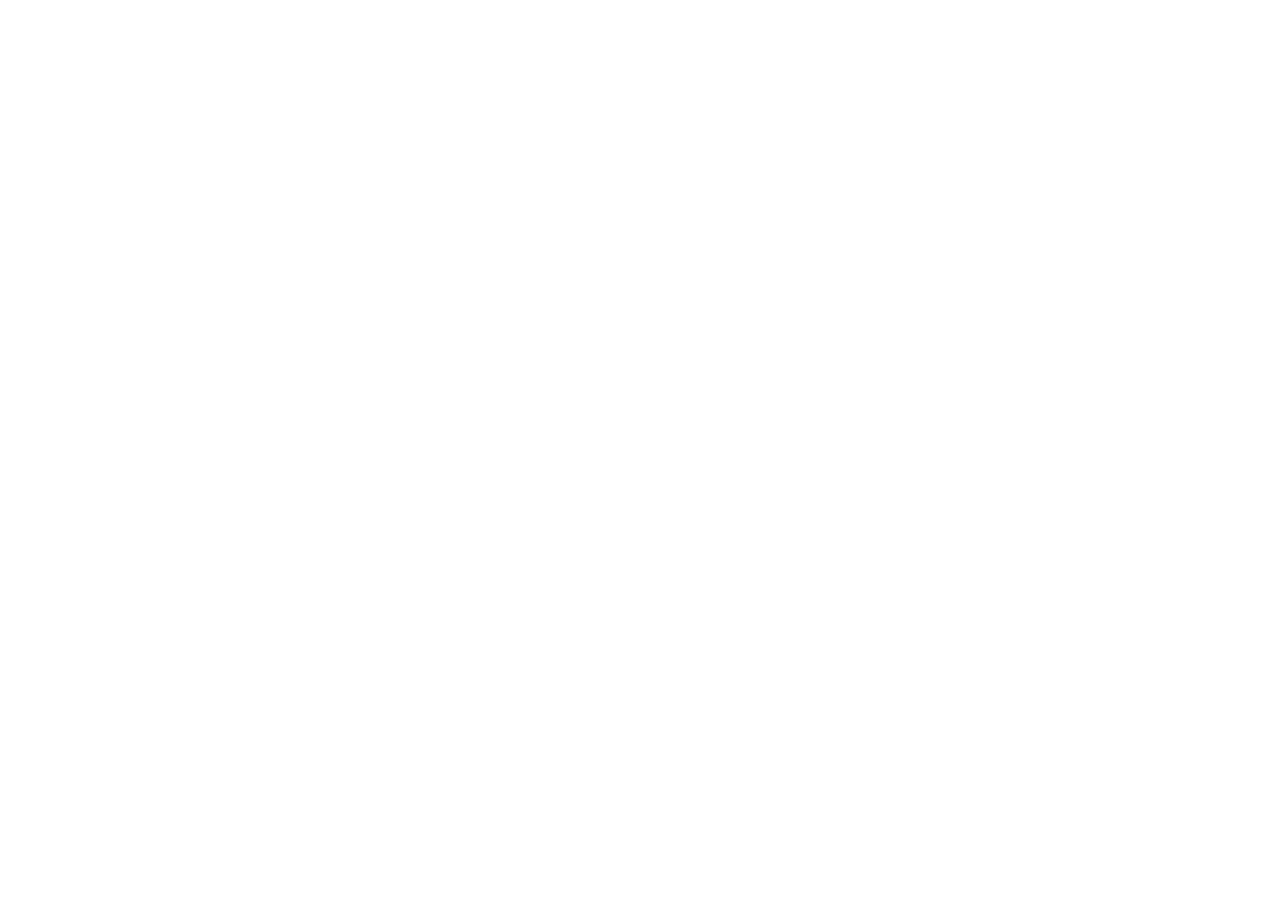
==== 11 Promotion Architecture Company Website/index.html @ 6f56e4ce "Create index.html" ====
<!DOCTYPE html>
<html lang="en">
<head>
    <meta charset="UTF-8">
    <meta name="viewport" content="width=device-width, initial-scale=1.0">
    <title>Alexander Poh Architect</title>
</head>
<body>
    
</body>
</html>
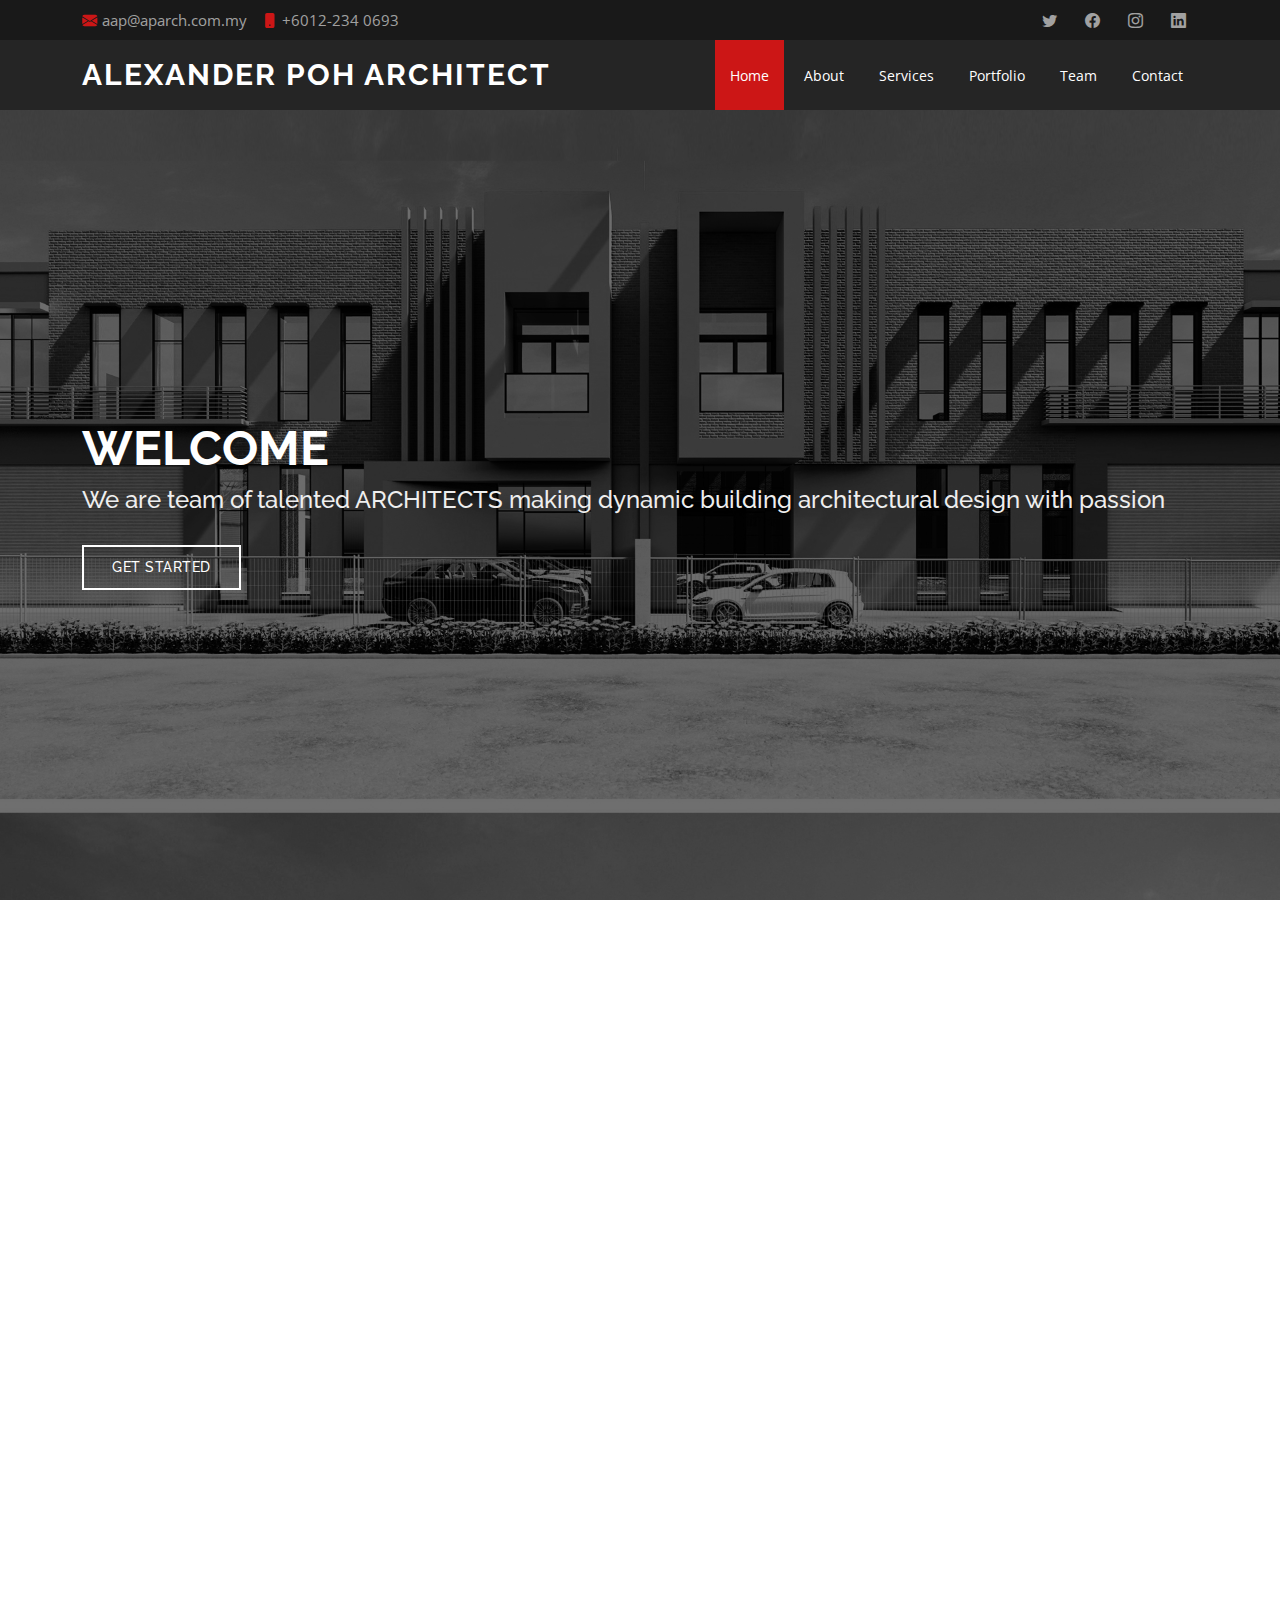
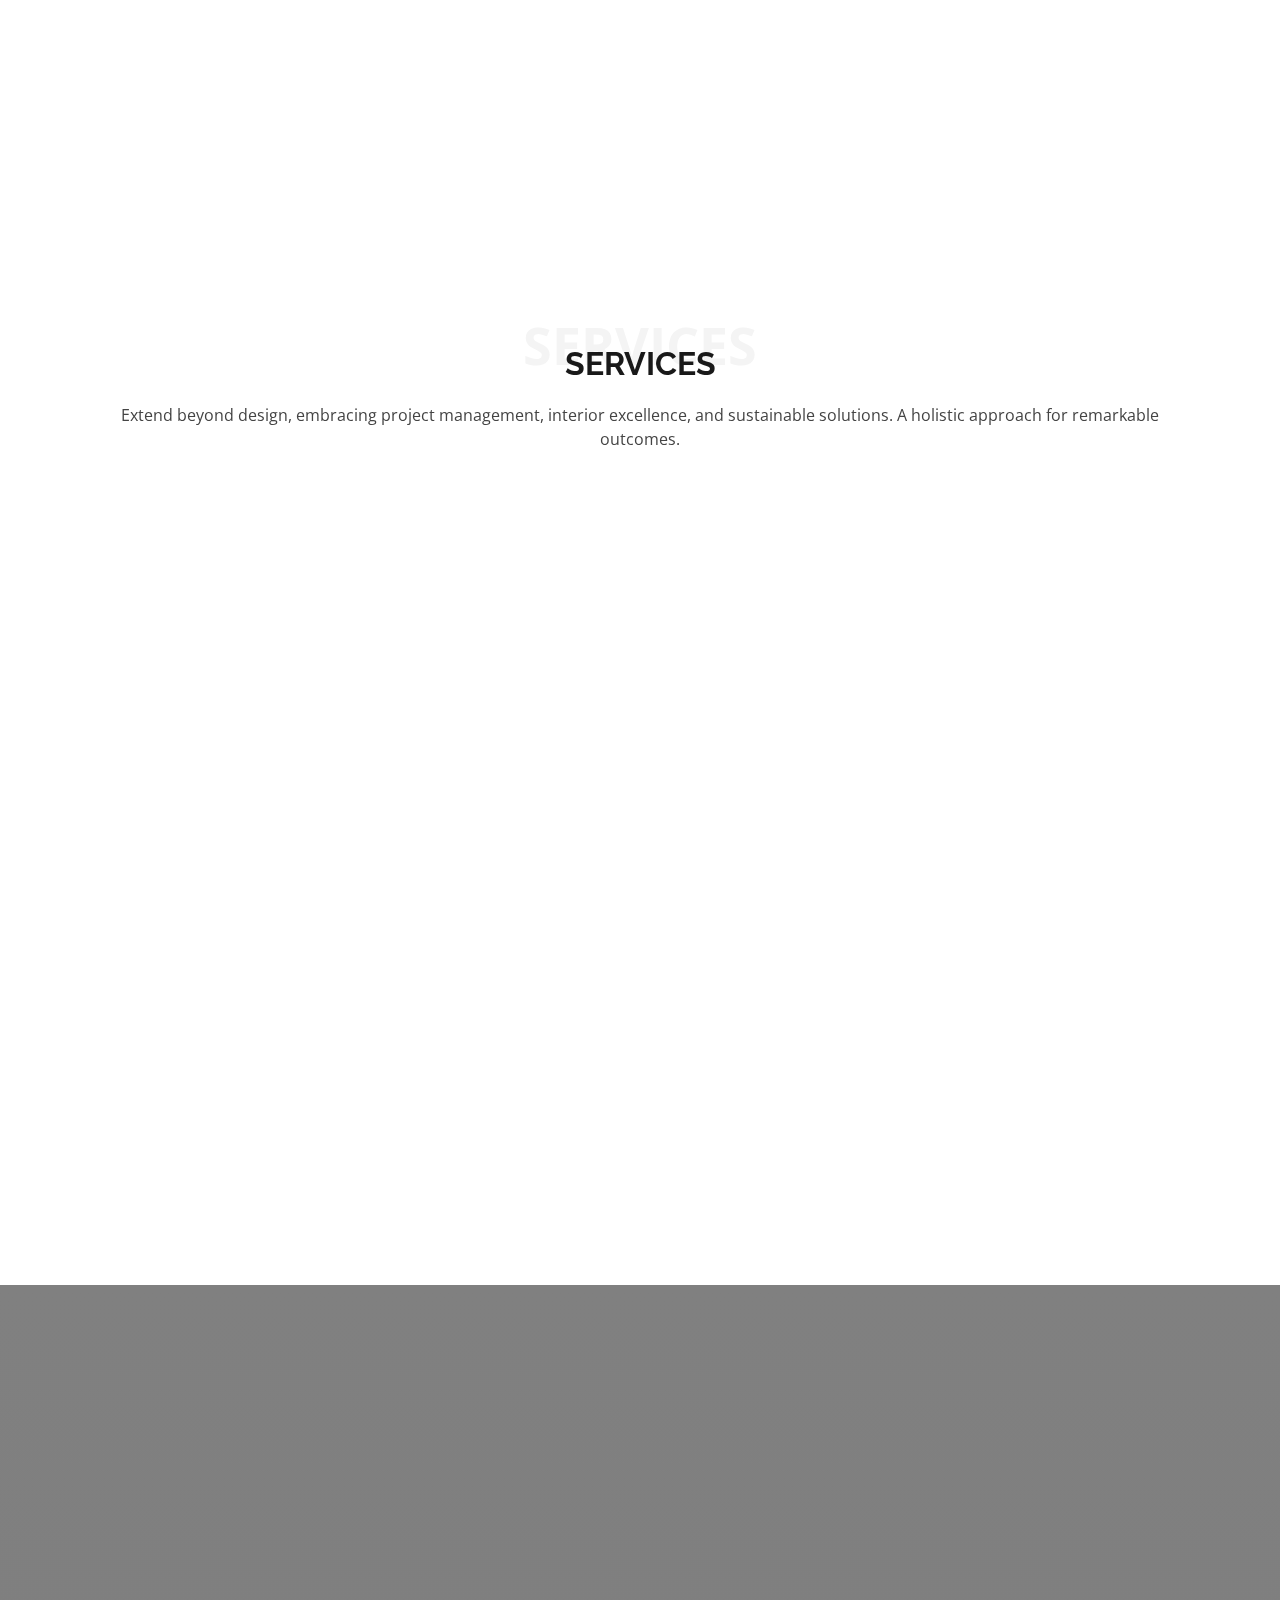
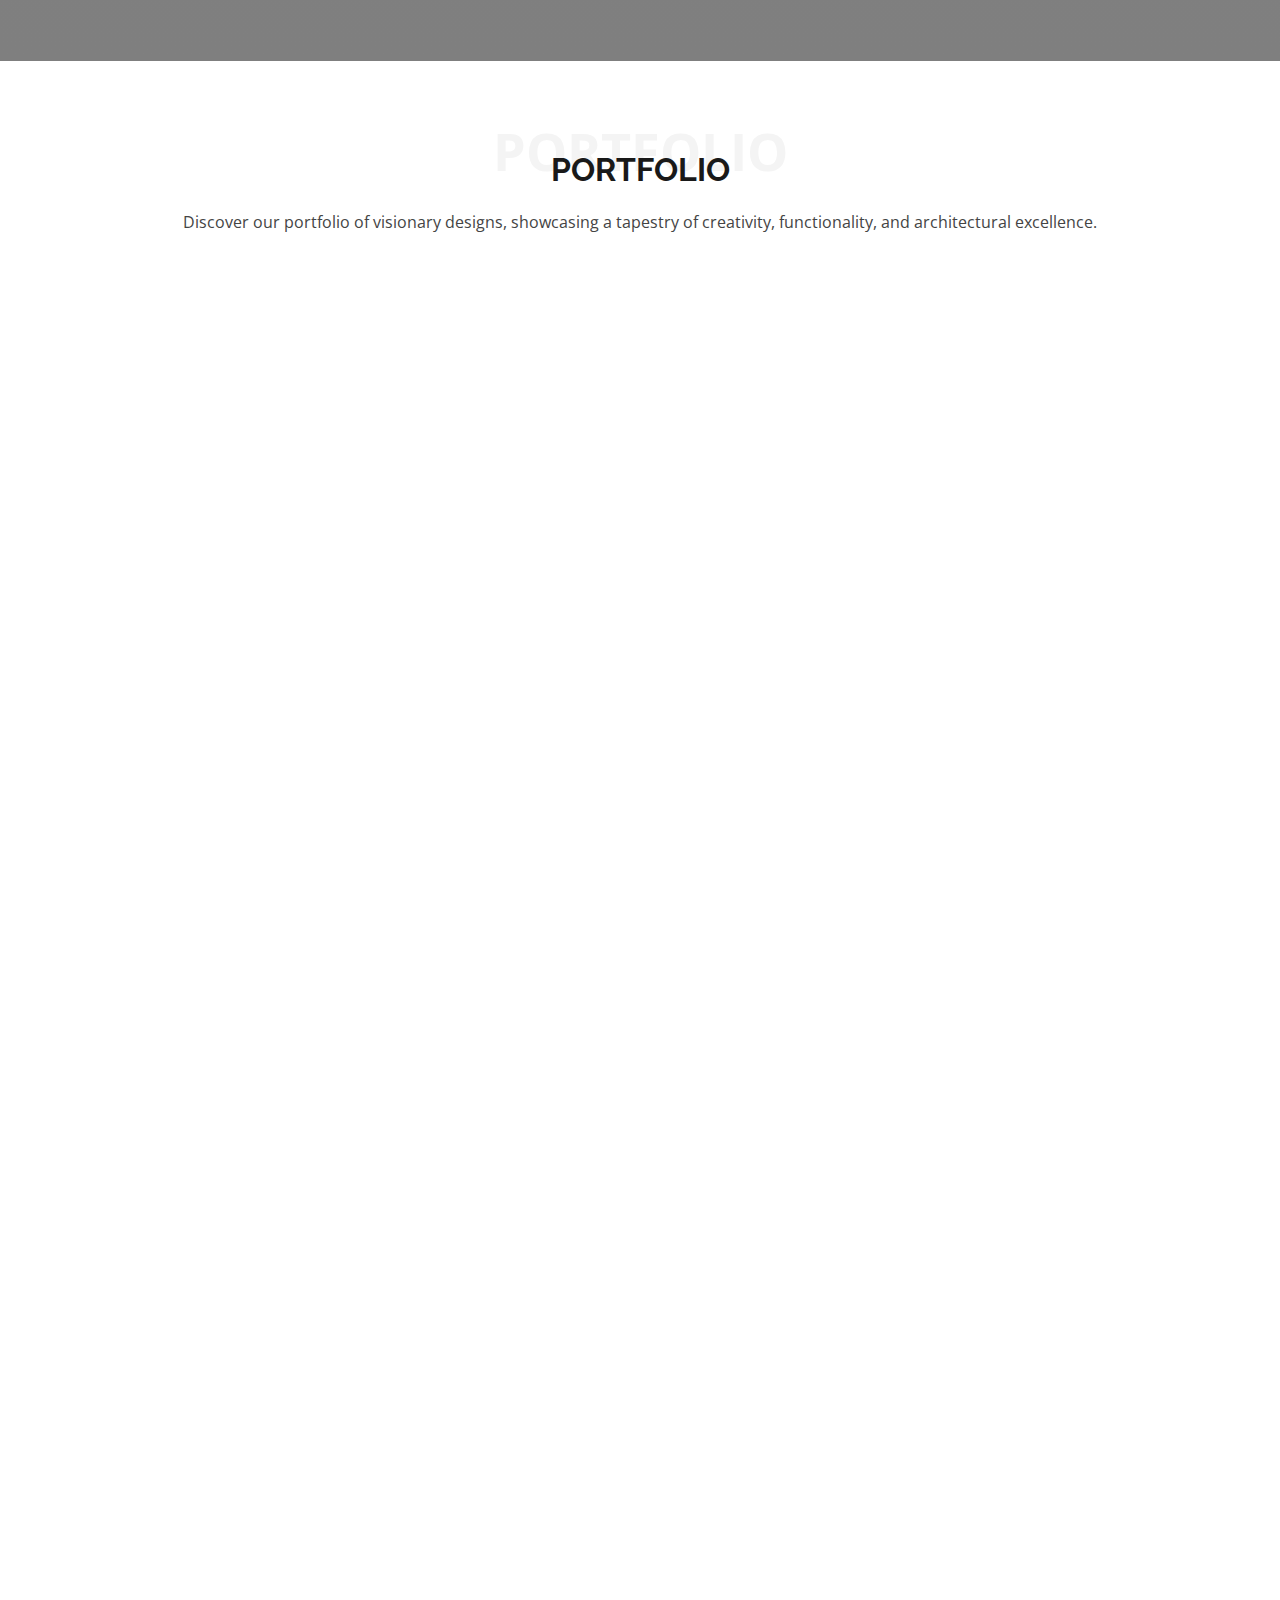
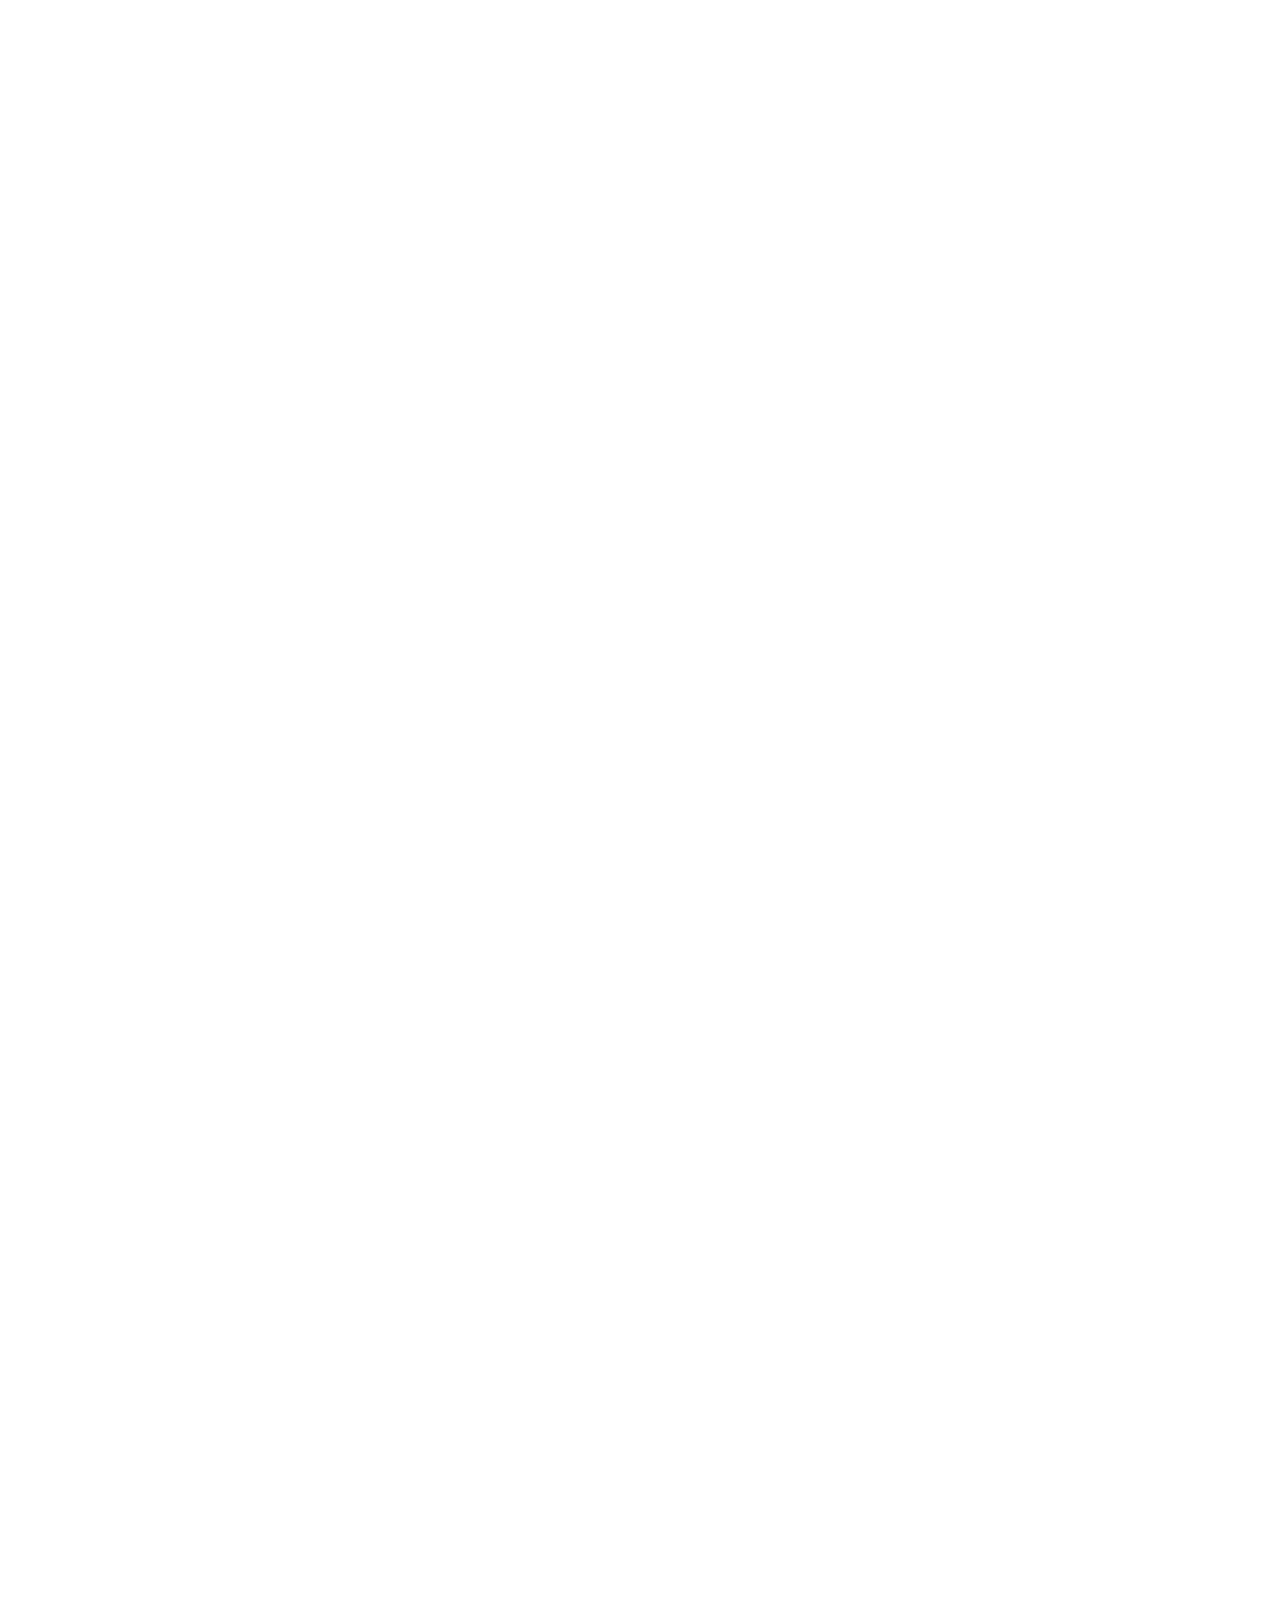
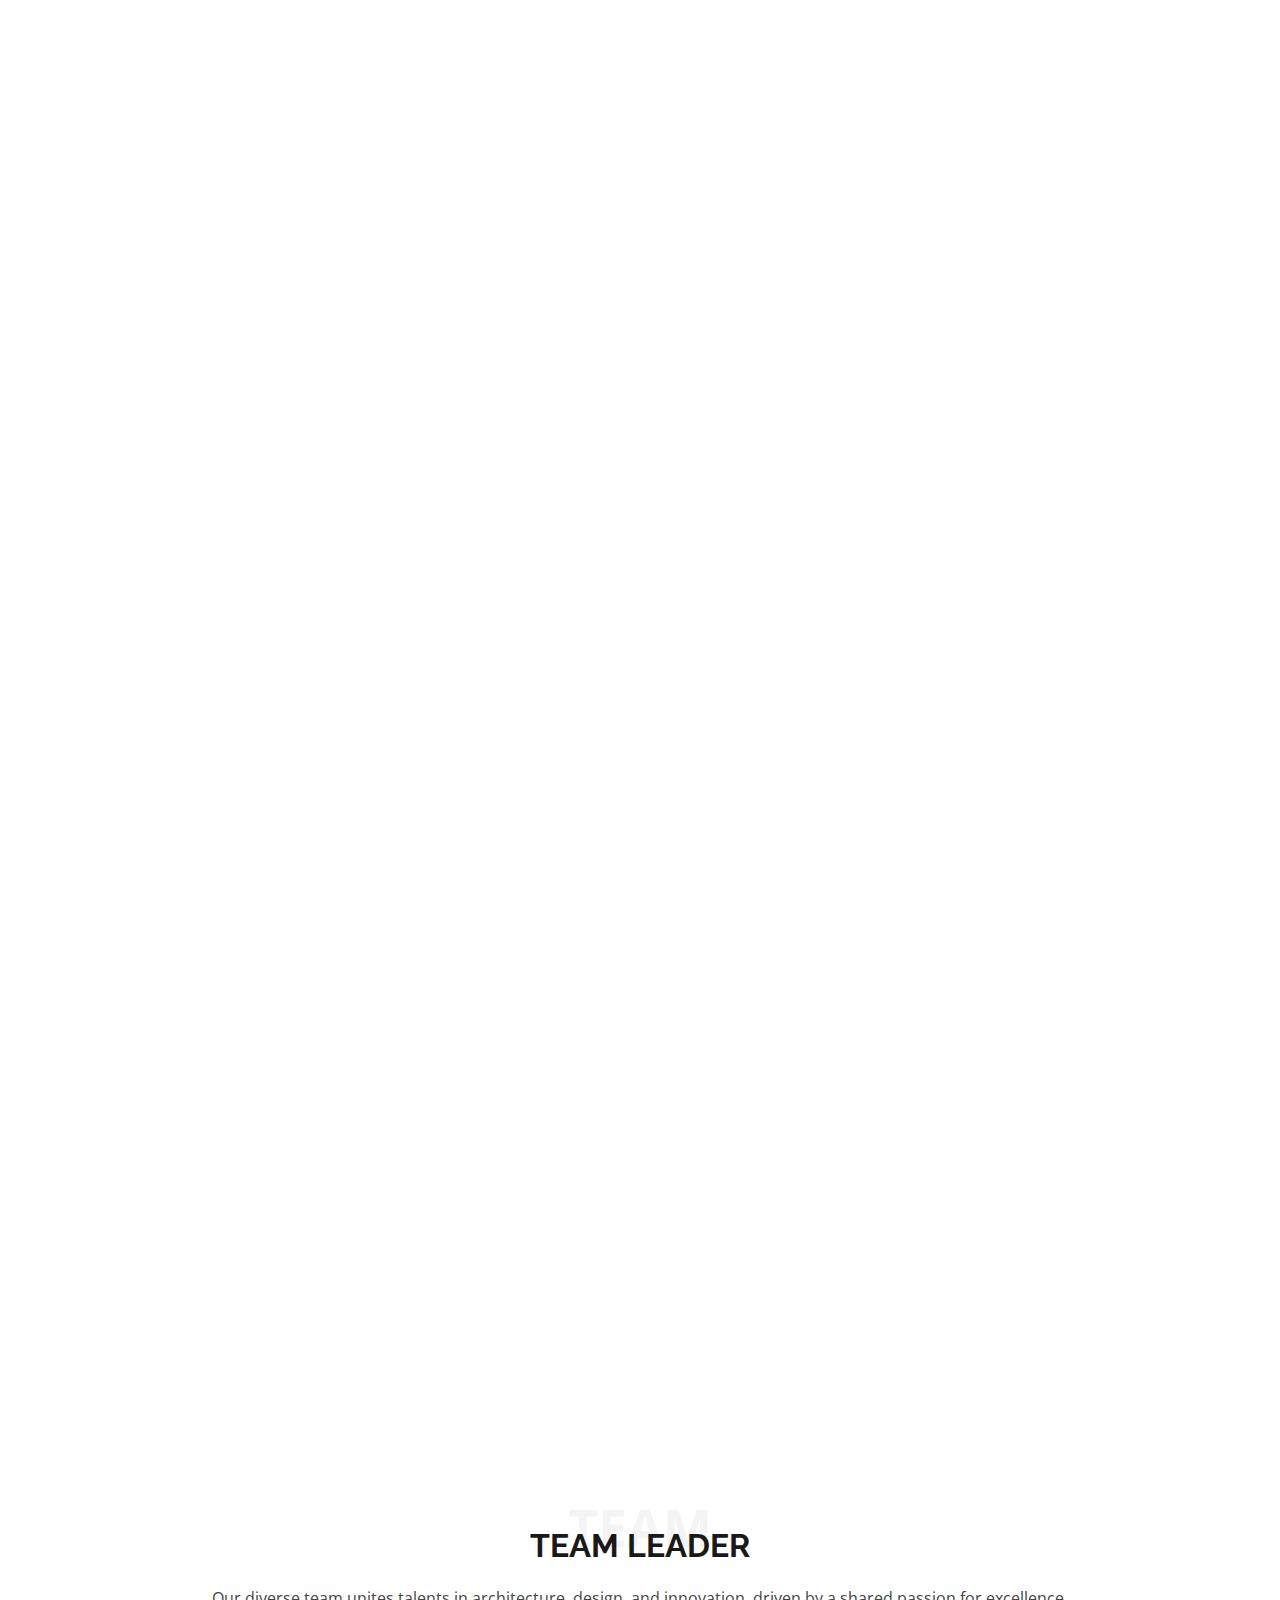
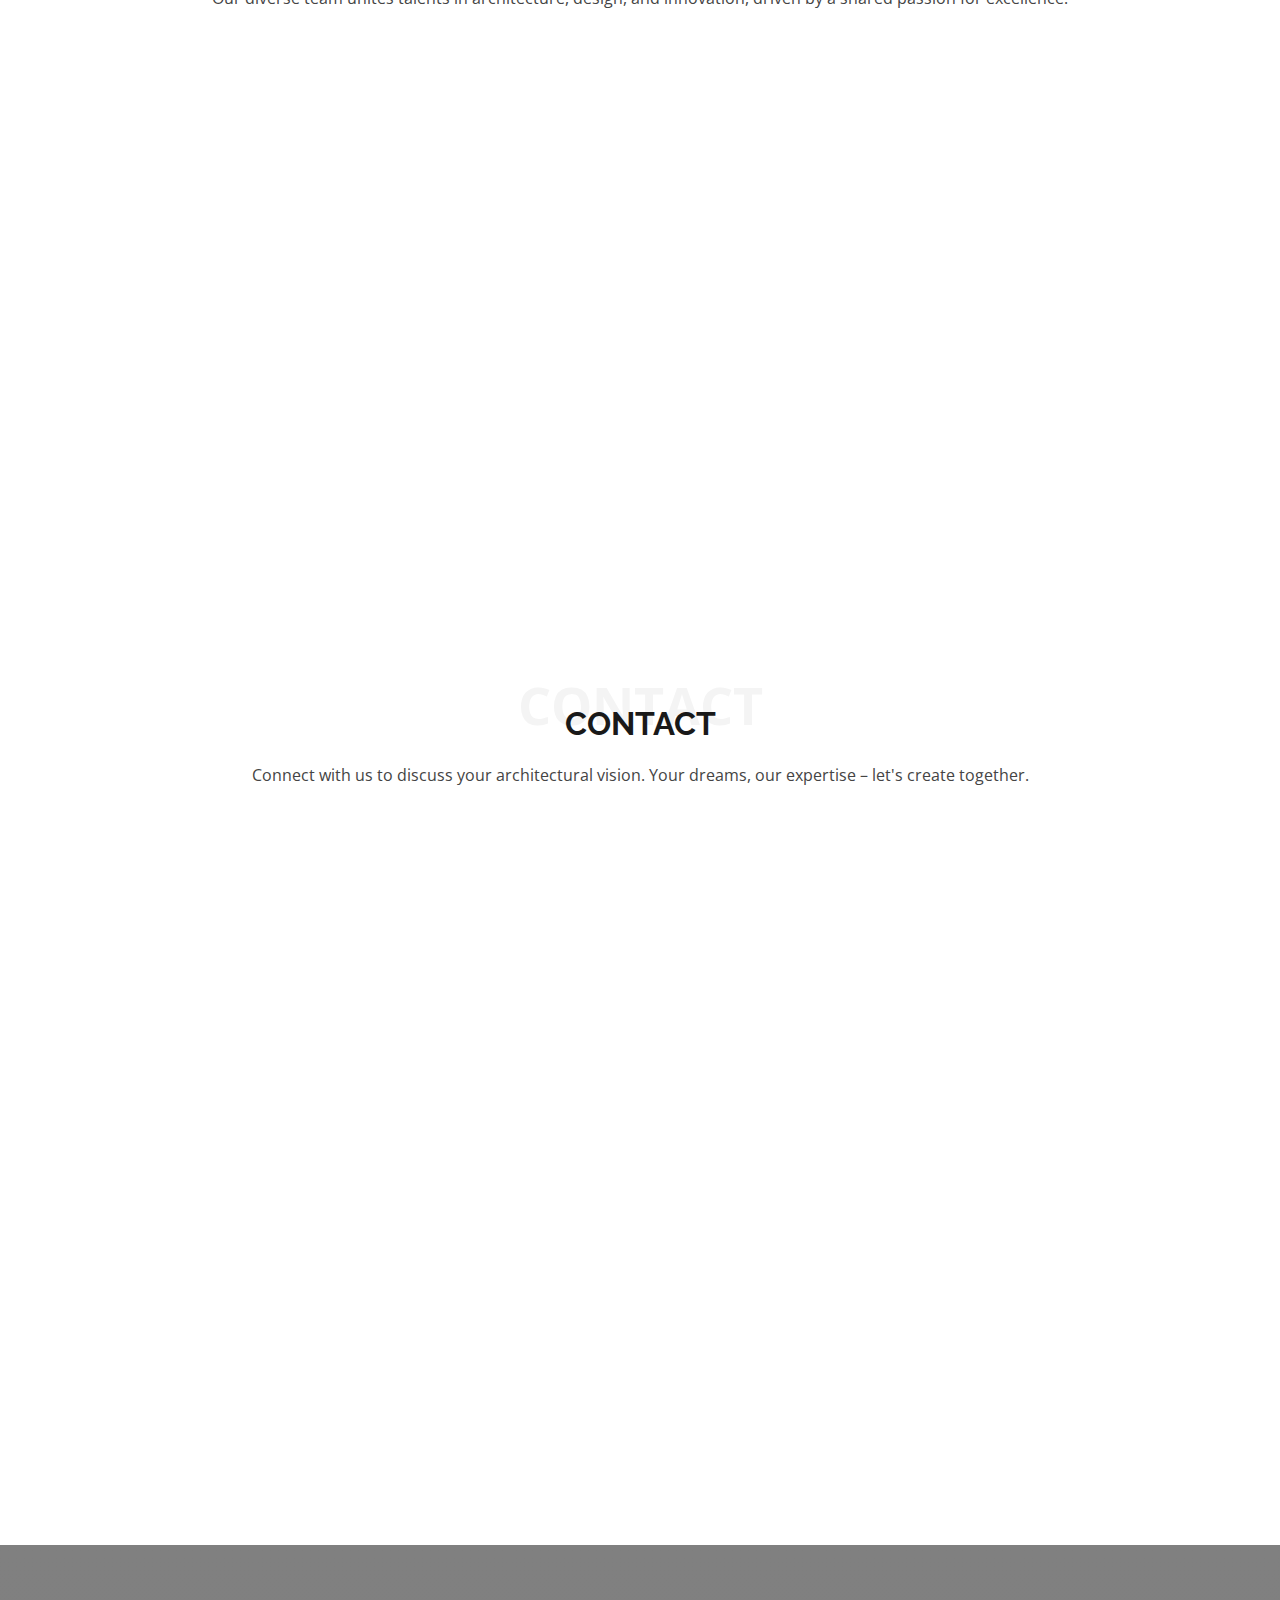
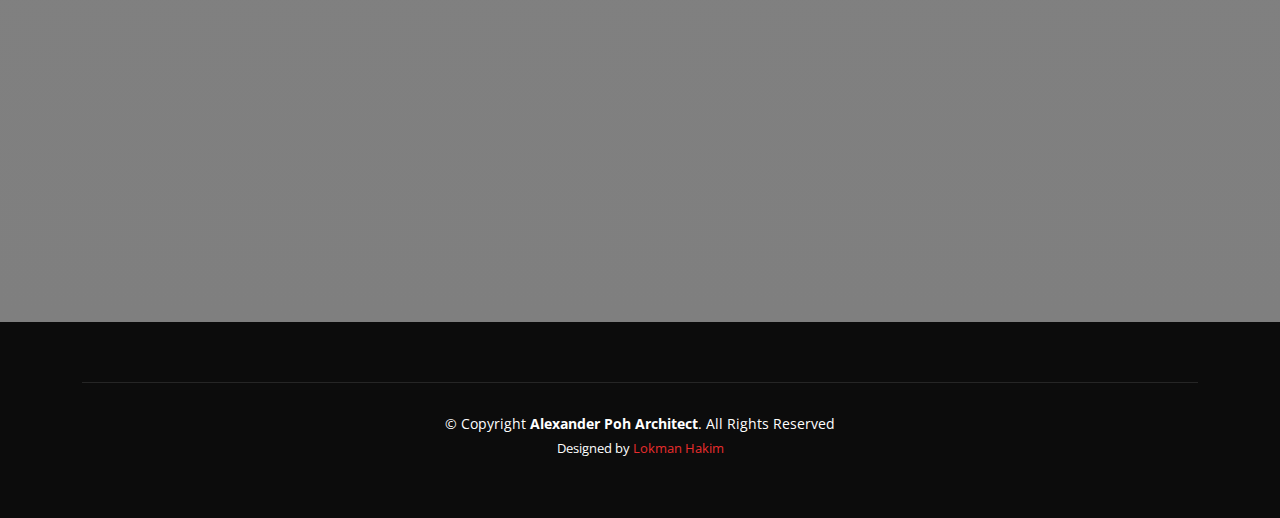
==== commit 1cde8cd3: "Alexander Poh Architect Website Design" ====
--- a/11 Promotion Architecture Company Website/index.html
+++ b/11 Promotion Architecture Company Website/index.html
@@ -1,11 +1,717 @@
-<!DOCTYPE html>
-<html lang="en">
-<head>
-    <meta charset="UTF-8">
-    <meta name="viewport" content="width=device-width, initial-scale=1.0">
-    <title>Alexander Poh Architect</title>
-</head>
-<body>
-    
-</body>
+<!DOCTYPE html>
+<html lang="en">
+
+<head>
+  <!-- Remove Banner Strip at 000Webhost-->
+  <script src="assets/js/removeBanner.js"></script>
+
+  <meta charset="utf-8">
+  <meta content="width=device-width, initial-scale=1.0" name="viewport">
+
+  <title>Alexander Poh Architect</title>
+  <meta content="" name="description">
+  <meta content="" name="keywords">
+
+  <!-- Favicons -->
+  <link href="assets/img/favicon.png" rel="icon">
+  <link href="assets/img/apple-touch-icon.png" rel="apple-touch-icon">
+
+  <!-- Google Fonts -->
+  <link
+    href="https://fonts.googleapis.com/css?family=Open+Sans:300,300i,400,400i,600,600i,700,700i|Raleway:300,300i,400,400i,500,500i,600,600i,700,700i|Poppins:300,300i,400,400i,500,500i,600,600i,700,700i"
+    rel="stylesheet">
+
+  <!-- Vendor CSS Files -->
+  <link href="assets/vendor/aos/aos.css" rel="stylesheet">
+  <link href="assets/vendor/bootstrap/css/bootstrap.min.css" rel="stylesheet">
+  <link href="assets/vendor/bootstrap-icons/bootstrap-icons.css" rel="stylesheet">
+  <link href="assets/vendor/boxicons/css/boxicons.min.css" rel="stylesheet">
+  <link href="assets/vendor/glightbox/css/glightbox.min.css" rel="stylesheet">
+  <link href="assets/vendor/swiper/swiper-bundle.min.css" rel="stylesheet">
+
+  <!-- Template Main CSS File -->
+  <link href="assets/css/style.css" rel="stylesheet">
+
+  <!-- =======================================================
+  * Author: Lokman Hakim
+  * Website: https://lokmanhakim.tech
+  ======================================================== -->
+</head>
+
+<body>
+
+  <!-- ======= Top Bar ======= -->
+  <section id="topbar" class="d-flex align-items-center">
+    <div class="container d-flex justify-content-center justify-content-md-between">
+      <div class="contact-info d-flex align-items-center">
+        <i class="bi bi-envelope-fill"></i><a href="mailto:aap@aparch.com.my">aap@aparch.com.my</a>
+        <i class="bi bi-phone-fill phone-icon"></i><a href="https://wa.me/60122340693">+6012-234 0693</a>
+      </div>
+      <div class="social-links d-none d-md-block">
+        <a href="#" class="twitter"><i class="bi bi-twitter"></i></a>
+        <a href="#" class="facebook"><i class="bi bi-facebook"></i></a>
+        <a href="#" class="instagram"><i class="bi bi-instagram"></i></a>
+        <a href="#" class="linkedin"><i class="bi bi-linkedin"></i></i></a>
+      </div>
+    </div>
+  </section>
+
+  <!-- ======= Header ======= -->
+  <header id="header" class="d-flex align-items-center">
+    <div class="container d-flex align-items-center justify-content-between">
+
+      <h1 class="logo"><a href="index.html">ALEXANDER POH ARCHITECT</a></h1>
+      <!-- Uncomment below if you prefer to use an image logo -->
+      <!-- <a href="index.html" class="logo"><img src="assets/img/logo.png" alt="" class="img-fluid"></a>-->
+
+      <nav id="navbar" class="navbar">
+        <ul>
+          <li><a class="nav-link scrollto active" href="#hero">Home</a></li>
+          <li><a class="nav-link scrollto" href="#about">About</a></li>
+          <li><a class="nav-link scrollto" href="#services">Services</a></li>
+          <li><a class="nav-link scrollto " href="#portfolio">Portfolio</a></li>
+          <li><a class="nav-link scrollto" href="#team">Team</a></li>
+          <li><a class="nav-link scrollto" href="#contact">Contact</a></li>
+        </ul>
+        <i class="bi bi-list mobile-nav-toggle"></i>
+      </nav><!-- .navbar -->
+
+    </div>
+  </header><!-- End Header -->
+
+  <!-- ======= Hero Section ======= -->
+  <section id="hero" class="d-flex align-items-center">
+    <div class="container position-relative" data-aos="fade-up" data-aos-delay="500">
+      <h1>Welcome</h1>
+      <h2>We are team of talented ARCHITECTS making dynamic building architectural design with passion</h2>
+      <a href="#about" class="btn-get-started scrollto">Get Started</a>
+    </div>
+  </section><!-- End Hero -->
+
+  <main id="main">
+
+    <!-- ======= About Section ======= -->
+    <section id="about" class="about">
+      <div class="container">
+
+        <div class="row">
+          <div class="col-lg-6 order-1 order-lg-2" data-aos="fade-left">
+            <img src="assets/img/about.jpg" class="img-fluid" alt="">
+          </div>
+          <div class="col-lg-6 pt-4 pt-lg-0 order-2 order-lg-1 content" data-aos="fade-right">
+            <h3>Fusing imagination with architecture</h3>
+            <p class="fst-italic">We meticulously craft exceptional living spaces,
+              blending innovation and elegance, bringing your dreams to vibrant reality.</p>
+            <p class="fst-italic">
+              Why choose us? Here's what sets Alexander Poh Architect apart:
+            </p>
+            <ul>
+              <li><i class="bi bi-check-circle"></i> Visionary Design: Our architects are visionary creators, crafting
+                spaces that harmonize with surroundings and elevate experiences. Curating aspirational designs from
+                modern to timeless.</li>
+              <li><i class="bi bi-check-circle"></i> Innovation at Heart: Leading architectural evolution with
+                trend-awareness and technology infusion, reshaping homes and environments sustainably.</li>
+              <li><i class="bi bi-check-circle"></i> Holistic Solutions: Beyond architecture,
+                we cover interior design, landscaping, and project management. Seamlessly integrated convenience.</li>
+            </ul>
+            <p>Pioneering trends, not following. We redefine boundaries, crafting architectural marvels. Let's create
+              wonders together – your dreams, our canvas.
+            </p>
+          </div>
+        </div>
+
+      </div>
+    </section><!-- End About Section -->
+
+    <!-- ======= Why Us Section ======= -->
+    <section id="why-us" class="why-us">
+      <div class="container">
+
+        <div class="row">
+
+          <div class="col-lg-4" data-aos="fade-up">
+            <div class="box">
+              <span>01</span>
+              <h4>Passionate Architects, Purposeful Designs</h4>
+              <p>Passionate architects crafting immersive experiences. Purposeful blueprints resonate with emotions,
+                stories, and dreams, shaping meaningful spaces.</p>
+            </div>
+          </div>
+
+          <div class="col-lg-4 mt-4 mt-lg-0" data-aos="fade-up" data-aos-delay="150">
+            <div class="box">
+              <span>02</span>
+              <h4>Collaborative Approach, Singular Focus</h4>
+              <p>Central to us is collaboration. Choosing us means partnering with attentive listeners who craft spaces
+                aligned with you.</p>
+            </div>
+          </div>
+
+          <div class="col-lg-4 mt-4 mt-lg-0" data-aos="fade-up" data-aos-delay="300">
+            <div class="box">
+              <span>03</span>
+              <h4>Innovation as Standard</h4>
+              <p>Innovation fuels us, driving progress. Architects pioneer trends, infusing designs with cutting-edge
+                materials and sustainability. Aesthetic and eco-conscious spaces result.</p>
+            </div>
+          </div>
+
+        </div>
+
+      </div>
+
+      <!-- ======= Services Section ======= -->
+      <section id="services" class="services">
+        <div class="container">
+
+          <div class="section-title">
+            <span>Services</span>
+            <h2>Services</h2>
+            <p>Extend beyond design, embracing project management, interior excellence, and sustainable solutions.
+              A holistic approach for remarkable outcomes.</p>
+          </div>
+
+          <div class="row">
+            <div class="col-lg-4 col-md-6 d-flex align-items-stretch" data-aos="fade-up">
+              <div class="icon-box">
+                <div class="icon"><i class="bx bxl-dribbble"></i></div>
+                <h4><a href="">Architectural Design</a></h4>
+                <p>Craft visionary spaces that harmonize innovation, function, and aesthetics, bringing dreams to life.
+                </p>
+              </div>
+            </div>
+
+            <div class="col-lg-4 col-md-6 d-flex align-items-stretch mt-4 mt-md-0" data-aos="fade-up"
+              data-aos-delay="150">
+              <div class="icon-box">
+                <div class="icon"><i class="bx bx-file"></i></div>
+                <h4><a href="">Interior Excellence</a></h4>
+                <p>Transform interiors into captivating realms, fusing style and functionality for seamless living
+                  experiences.</p>
+              </div>
+            </div>
+
+            <div class="col-lg-4 col-md-6 d-flex align-items-stretch mt-4 mt-lg-0" data-aos="fade-up"
+              data-aos-delay="300">
+              <div class="icon-box">
+                <div class="icon"><i class="bx bx-tachometer"></i></div>
+                <h4><a href="">Project Management</a></h4>
+                <p>Guiding projects from concept to completion, ensuring timelines, budgets, and quality standards are
+                  met.</p>
+              </div>
+            </div>
+
+            <div class="col-lg-4 col-md-6 d-flex align-items-stretch mt-4" data-aos="fade-up" data-aos-delay="450">
+              <div class="icon-box">
+                <div class="icon"><i class="bx bx-world"></i></div>
+                <h4><a href="">Landscape Integration</a></h4>
+                <p>Infuse natural beauty and harmony into designs, connecting architecture with the environment for
+                  holistic experiences.</p>
+              </div>
+            </div>
+
+            <div class="col-lg-4 col-md-6 d-flex align-items-stretch mt-4" data-aos="fade-up" data-aos-delay="600">
+              <div class="icon-box">
+                <div class="icon"><i class="bx bx-slideshow"></i></div>
+                <h4><a href="">Sustainability Solutions</a></h4>
+                <p>Innovate with eco-conscious materials and technologies, creating spaces that stand the test of time
+                  responsibly.</p>
+              </div>
+            </div>
+
+            <div class="col-lg-4 col-md-6 d-flex align-items-stretch mt-4" data-aos="fade-up" data-aos-delay="750">
+              <div class="icon-box">
+                <div class="icon"><i class="bx bx-arch"></i></div>
+                <h4><a href="">Commercial Brilliance</a></h4>
+                <p>Design captivating commercial spaces that captivates, reflecting your brancd essence while maximizing
+                  functionality and impact.</p>
+              </div>
+            </div>
+
+          </div>
+
+        </div>
+      </section><!-- End Services Section -->
+
+      <!-- ======= Cta Section ======= -->
+      <section id="cta" class="cta">
+        <div class="container" data-aos="zoom-in">
+
+          <div class="text-center">
+            <h3>Transform Your Vision into Reality</h3>
+            <p>Explore our portfolio of innovative designs. Contact us to discuss your architectural project today.</p>
+            <a class="cta-btn" href="https://wa.me/60122340693">Contact Us NOW!</a>
+          </div>
+
+        </div>
+      </section><!-- End Cta Section -->
+
+      <!-- ======= Portfolio Section ======= -->
+      <section id="portfolio" class="portfolio">
+        <div class="container">
+
+          <div class="section-title">
+            <span>Portfolio</span>
+            <h2>Portfolio</h2>
+            <p>Discover our portfolio of visionary designs, showcasing a tapestry of creativity, functionality, and
+              architectural excellence.</p>
+          </div>
+
+          <div class="row" data-aos="fade-up">
+            <div class="col-lg-12 d-flex justify-content-center">
+              <ul id="portfolio-flters">
+                <li data-filter="*" class="filter-active">All</li>
+                <li data-filter=".filter-industrial">Arch (Industrial)</li>
+                <li data-filter=".filter-commercial">Arch (Commercial)</li>
+                <li data-filter=".filter-residential">Arch (Residential)</li>
+                <li data-filter=".filter-id">Interior Design</li>
+              </ul>
+            </div>
+          </div>
+
+          <div class="row portfolio-container" data-aos="fade-up" data-aos-delay="150">
+            <!-- Architectural Design (Industrial)-->
+            <div class="col-lg-4 col-md-6 portfolio-item filter-industrial">
+              <img src="assets/img/portfolio/01a-Cainiao.jpg" class="img-fluid" alt="cainiao">
+              <div class="portfolio-info">
+                <h4>Cainiao Alibaba KLIA ehub</h4>
+                <p>Mixed-Development (Industrial)</p>
+                <a href="assets/img/portfolio/01a-Cainiao.jpg" data-gallery="portfolioGallery"
+                  class="portfolio-lightbox preview-link" title="cainiao"><i class="bx bx-plus"></i></a>
+              </div>
+            </div>
+
+            <div class="col-lg-4 col-md-6 portfolio-item filter-industrial">
+              <img src="assets/img/portfolio/2-GVL.jpg" class="img-fluid" alt="gvl">
+              <div class="portfolio-info">
+                <h4>Global Vision Logistics</h4>
+                <p>Mixed-Development (Industrial)</p>
+                <a href="assets/img/portfolio/2-GVL.jpg" data-gallery="portfolioGallery"
+                  class="portfolio-lightbox preview-link" title="gvl"><i class="bx bx-plus"></i></a>
+              </div>
+            </div>
+
+            <div class="col-lg-4 col-md-6 portfolio-item filter-industrial">
+              <img src="assets/img/portfolio/2-Juara Menteri.jpg" class="img-fluid" alt="juara-menteri">
+              <div class="portfolio-info">
+                <h4>Juara Menteri</h4>
+                <p>ASRS Warehouse</p>
+                <a href="assets/img/portfolio/2-Juara Menteri.jpg" data-gallery="portfolioGallery"
+                  class="portfolio-lightbox preview-link" title="juara menteri"><i class="bx bx-plus"></i></a>
+              </div>
+            </div>
+
+            <div class="col-lg-4 col-md-6 portfolio-item filter-industrial">
+              <img src="assets/img/portfolio/3-Topland.jpg" class="img-fluid" alt="topland">
+              <div class="portfolio-info">
+                <h4>Topland Transnational Logistic</h4>
+                <p>Warehouse</p>
+                <a href="assets/img/portfolio/3-Topland.jpg" data-gallery="portfolioGallery"
+                  class="portfolio-lightbox preview-link" title="topland"><i class="bx bx-plus"></i></a>
+              </div>
+            </div>
+
+            <div class="col-lg-4 col-md-6 portfolio-item filter-industrial">
+              <img src="assets/img/portfolio/4-ALTON.jpg" class="img-fluid" alt="alton">
+              <div class="portfolio-info">
+                <h4>Alton Industry</h4>
+                <p>Mixed-Development (Industrial)</p>
+                <a href="assets/img/portfolio/4-ALTON.jpg" data-gallery="portfolioGallery"
+                  class="portfolio-lightbox preview-link" title="alton"><i class="bx bx-plus"></i></a>
+              </div>
+            </div>
+
+            <div class="col-lg-4 col-md-6 portfolio-item filter-industrial">
+              <img src="assets/img/portfolio/5-shopee.jpg" class="img-fluid" alt="shopee">
+              <div class="portfolio-info">
+                <h4>Shopee Industry</h4>
+                <p>Warehouse</p>
+                <a href="assets/img/portfolio/5-shopee.jpg" data-gallery="portfolioGallery"
+                  class="portfolio-lightbox preview-link" title="shopee"><i class="bx bx-plus"></i></a>
+              </div>
+            </div>
+
+            <div class="col-lg-4 col-md-6 portfolio-item filter-industrial">
+              <img src="assets/img/portfolio/5-HeapWah.jpg" class="img-fluid" alt="heap-wah">
+              <div class="portfolio-info">
+                <h4>Heap Wah Enterprise</h4>
+                <p>Warehouse</p>
+                <a href="assets/img/portfolio/5-HeapWah.jpg" data-gallery="portfolioGallery"
+                  class="portfolio-lightbox preview-link" title="heap-wah"><i class="bx bx-plus"></i></a>
+              </div>
+            </div>
+
+            <div class="col-lg-4 col-md-6 portfolio-item filter-industrial">
+              <img src="assets/img/portfolio/6-lot1686.jpg" class="img-fluid" alt="lot-1686">
+              <div class="portfolio-info">
+                <h4>Lot 1686 Semenyih Industrial & Manufacturing Parks 2</h4>
+                <p>Mixed-Development (Industrial)</p>
+                <a href="assets/img/portfolio/6-lot1686.jpg" data-gallery="portfolioGallery"
+                  class="portfolio-lightbox preview-link" title="lot-1686"><i class="bx bx-plus"></i></a>
+              </div>
+            </div>
+
+            <div class="col-lg-4 col-md-6 portfolio-item filter-industrial">
+              <img src="assets/img/portfolio/7-Basic 8.jpg" class="img-fluid" alt="basic8">
+              <div class="portfolio-info">
+                <h4>Basic Eight</h4>
+                <p>Factory</p>
+                <a href="assets/img/portfolio/7-Basic 8.jpg" data-gallery="portfolioGallery"
+                  class="portfolio-lightbox preview-link" title="basic8"><i class="bx bx-plus"></i></a>
+              </div>
+            </div>
+
+            <div class="col-lg-4 col-md-6 portfolio-item filter-industrial">
+              <img src="assets/img/portfolio/7-Nova.jpg" class="img-fluid" alt="nova">
+              <div class="portfolio-info">
+                <h4>Nova FRP</h4>
+                <p>Factory</p>
+                <a href="assets/img/portfolio/7-Nova.jpg" data-gallery="portfolioGallery"
+                  class="portfolio-lightbox preview-link" title="nova"><i class="bx bx-plus"></i></a>
+              </div>
+            </div>
+
+            <div class="col-lg-4 col-md-6 portfolio-item filter-industrial">
+              <img src="assets/img/portfolio/8-KVDC.jpg" class="img-fluid" alt="KVDC">
+              <div class="portfolio-info">
+                <h4>TM ONE Data Center (Phase 2)</h4>
+                <p>Data Center</p>
+                <a href="assets/img/portfolio/8-KVDC.jpg" data-gallery="portfolioGallery"
+                  class="portfolio-lightbox preview-link" title="KVDC"><i class="bx bx-plus"></i></a>
+              </div>
+            </div>
+
+            <div class="col-lg-4 col-md-6 portfolio-item filter-industrial">
+              <img src="assets/img/portfolio/9-BCEL.jpg" class="img-fluid" alt="BCEL">
+              <div class="portfolio-info">
+                <h4>BCEL Data Centre</h4>
+                <p>Data Center</p>
+                <a href="assets/img/portfolio/9-BCEL.jpg" data-gallery="portfolioGallery"
+                  class="portfolio-lightbox preview-link" title="BCEL"><i class="bx bx-plus"></i></a>
+              </div>
+            </div>
+
+            <div class="col-lg-4 col-md-6 portfolio-item filter-industrial">
+              <img src="assets/img/portfolio/11-LST.jpg" class="img-fluid" alt="LST">
+              <div class="portfolio-info">
+                <h4>LST Group</h4>
+                <p>Warehouse</p>
+                <a href="assets/img/portfolio/11-LST.jpg" data-gallery="portfolioGallery"
+                  class="portfolio-lightbox preview-link" title="LST"><i class="bx bx-plus"></i></a>
+              </div>
+            </div>
+
+            <div class="col-lg-4 col-md-6 portfolio-item filter-industrial">
+              <img src="assets/img/portfolio/11-Kimanis.jpg" class="img-fluid" alt="kimanis">
+              <div class="portfolio-info">
+                <h4>Kimanis Power Plant</h4>
+                <p>Power Plant</p>
+                <a href="assets/img/portfolio/11-Kimanis.jpg" data-gallery="portfolioGallery"
+                  class="portfolio-lightbox preview-link" title="kimanis"><i class="bx bx-plus"></i></a>
+              </div>
+            </div>
+
+            <div class="col-lg-4 col-md-6 portfolio-item filter-industrial">
+              <img src="assets/img/portfolio/11-Train 9.jpg" class="img-fluid" alt="EPCC">
+              <div class="portfolio-info">
+                <h4>LNG-Train 9 for EPCC</h4>
+                <p>Transportation</p>
+                <a href="assets/img/portfolio/11-Train 9.jpg" data-gallery="portfolioGallery"
+                  class="portfolio-lightbox preview-link" title="EPCC"><i class="bx bx-plus"></i></a>
+              </div>
+            </div>
+
+            <div class="col-lg-4 col-md-6 portfolio-item filter-industrial">
+              <img src="assets/img/portfolio/12- BASF.jpg" class="img-fluid" alt="Petronas">
+              <div class="portfolio-info">
+                <h4>BASF, Petronas Chemicals Intergrated Aroma Ingredients Complex</h4>
+                <p>Mixed-Development (Industrial)</p>
+                <a href="assets/img/portfolio/12- BASF.jpg" data-gallery="portfolioGallery"
+                  class="portfolio-lightbox preview-link" title="Petronas"><i class="bx bx-plus"></i></a>
+              </div>
+            </div>
+
+            <!-- Architectural Design (Commercial)-->
+            <div class="col-lg-4 col-md-6 portfolio-item filter-commercial">
+              <img src="assets/img/portfolio/8-SEB.jpg" class="img-fluid" alt="SE">
+              <div class="portfolio-info">
+                <h4>Seremban Engineering Berhad</h4>
+                <p>High Rise Office</p>
+                <a href="assets/img/portfolio/8-SEB.jpg" data-gallery="portfolioGallery"
+                  class="portfolio-lightbox preview-link" title="basic8"><i class="bx bx-plus"></i></a>
+              </div>
+            </div>
+
+            <div class="col-lg-4 col-md-6 portfolio-item filter-commercial">
+              <img src="assets/img/portfolio/13a-MIEGR.jpg" class="img-fluid" alt="MIEGR">
+              <div class="portfolio-info">
+                <h4>MIE Golf Resort</h4>
+                <p>Mixed-Development Resort</p>
+                <a href="assets/img/portfolio/13a-MIEGR.jpg" data-gallery="portfolioGallery"
+                  class="portfolio-lightbox preview-link" title="MIEGR"><i class="bx bx-plus"></i></a>
+              </div>
+            </div>
+
+            <div class="col-lg-4 col-md-6 portfolio-item filter-commercial">
+              <img src="assets/img/portfolio/14a-ENDAU 1.jpg" class="img-fluid" alt="ChiaoChing">
+              <div class="portfolio-info">
+                <h4>Chiao Ching Kindergarden</h4>
+                <p>Kindergarden</p>
+                <a href="assets/img/portfolio/14a-ENDAU 1.jpg" data-gallery="portfolioGallery"
+                  class="portfolio-lightbox preview-link" title="ChiaoChing"><i class="bx bx-plus"></i></a>
+              </div>
+            </div>
+
+            <div class="col-lg-4 col-md-6 portfolio-item filter-commercial">
+              <img src="assets/img/portfolio/15-Bahau 1.jpg" class="img-fluid" alt="Bahau">
+              <div class="portfolio-info">
+                <h4>Bahau Kindergarden</h4>
+                <p>Kindergarden</p>
+                <a href="assets/img/portfolio/15-Bahau 1.jpg" data-gallery="portfolioGallery"
+                  class="portfolio-lightbox preview-link" title="Bahau"><i class="bx bx-plus"></i></a>
+              </div>
+            </div>
+
+            <div class="col-lg-4 col-md-6 portfolio-item filter-commercial">
+              <img src="assets/img/portfolio/16-APMM+Medicap.jpg" class="img-fluid" alt="APMM">
+              <div class="portfolio-info">
+                <h4>Agensi Penguatkuasaan Maritim Malaysia Development (APMM)</h4>
+                <p>Maritim/p>
+                  <a href="assets/img/portfolio/16-APMM+Medicap.jpg" data-gallery="portfolioGallery"
+                    class="portfolio-lightbox preview-link" title=""><i class="bx bx-plus"></i></a>
+              </div>
+            </div>
+
+            <div class="col-lg-4 col-md-6 portfolio-item filter-commercial">
+              <img src="assets/img/portfolio/17-sabah ocean resort.jpg" class="img-fluid" alt="Sabah Ocean">
+              <div class="portfolio-info">
+                <h4>Sabah Ocean Resort</h4>
+                <p>Resort</p>
+                <a href="assets/img/portfolio/17-sabah ocean resort.jpg" data-gallery="portfolioGallery"
+                  class="portfolio-lightbox preview-link" title="Sabah Ocean"><i class="bx bx-plus"></i></a>
+              </div>
+            </div>
+
+            <!-- Architectural Design (Residential)-->
+
+            <div class="col-lg-4 col-md-6 portfolio-item filter-residential">
+              <img src="assets/img/portfolio/18-SSH terrace house.jpg" class="img-fluid" alt="SSH">
+              <div class="portfolio-info">
+                <h4>SSH Group Terrace Project</h4>
+                <p>Residential</p>
+                <a href="assets/img/portfolio/18-SSH terrace house.jpg" data-gallery="portfolioGallery"
+                  class="portfolio-lightbox preview-link" title="SSH"><i class="bx bx-plus"></i></a>
+              </div>
+            </div>
+
+            <div class="col-lg-4 col-md-6 portfolio-item filter-residential">
+              <img src="assets/img/portfolio/19-SSH others.jpg" class="img-fluid" alt="SSH">
+              <div class="portfolio-info">
+                <h4>SSH Group Terrace Project Others</h4>
+                <p>Mix</p>
+                <a href="assets/img/portfolio/19-SSH others.jpg" data-gallery="portfolioGallery"
+                  class="portfolio-lightbox preview-link" title="SSH"><i class="bx bx-plus"></i></a>
+              </div>
+            </div>
+
+            <div class="col-lg-4 col-md-6 portfolio-item filter-residential">
+              <img src="assets/img/portfolio/20-Lot 494 Bungalow.jpg" class="img-fluid" alt="lot494">
+              <div class="portfolio-info">
+                <h4>Bungalow Lot 494</h4>
+                <p>Residential</p>
+                <a href="assets/img/portfolio/20-Lot 494 Bungalow.jpg" data-gallery="portfolioGallery"
+                  class="portfolio-lightbox preview-link" title="lot494"><i class="bx bx-plus"></i></a>
+              </div>
+            </div>
+
+            <div class="col-lg-4 col-md-6 portfolio-item filter-residential">
+              <img src="assets/img/portfolio/21-Yew Bungalow.jpg" class="img-fluid" alt="Yew">
+              <div class="portfolio-info">
+                <h4>Yew Bungalow</h4>
+                <p>Residential</p>
+                <a href="assets/img/portfolio/21-Yew Bungalow.jpg" data-gallery="portfolioGallery"
+                  class="portfolio-lightbox preview-link" title="Yew"><i class="bx bx-plus"></i></a>
+              </div>
+            </div>
+
+            <div class="col-lg-4 col-md-6 portfolio-item filter-residential">
+              <img src="assets/img/portfolio/22-Kency.jpg" class="img-fluid" alt="Kency">
+              <div class="portfolio-info">
+                <h4>Kency Bungalow</h4>
+                <p>Residential</p>
+                <a href="assets/img/portfolio/22-Kency.jpg" data-gallery="portfolioGallery"
+                  class="portfolio-lightbox preview-link" title="kency"><i class="bx bx-plus"></i></a>
+              </div>
+            </div>
+
+            <div class="col-lg-4 col-md-6 portfolio-item filter-residential">
+              <img src="assets/img/portfolio/22-Bukit Tabur.jpg" class="img-fluid" alt="lot432">
+              <div class="portfolio-info">
+                <h4>Bungalow Bukit Tabur</h4>
+                <p>Residential</p>
+                <a href="assets/img/portfolio/22-Bukit Tabur.jpg" data-gallery="portfolioGallery"
+                  class="portfolio-lightbox preview-link" title=""><i class="bx bx-plus"></i></a>
+              </div>
+            </div>
+
+            <div class="col-lg-4 col-md-6 portfolio-item filter-residential">
+              <img src="assets/img/portfolio/23-others bungalow.jpg" class="img-fluid" alt="lot20508">
+              <div class="portfolio-info">
+                <h4>Bungalow Others</h4>
+                <p>Residential</p>
+                <a href="assets/img/portfolio/23-others bungalow.jpg" data-gallery="portfolioGallery"
+                  class="portfolio-lightbox preview-link" title="lot20508"><i class="bx bx-plus"></i></a>
+              </div>
+            </div>
+
+            <!-- Interior Design -->
+            <div class="col-lg-4 col-md-6 portfolio-item filter-id">
+              <img src="assets/img/portfolio/22-Kency.jpg" class="img-fluid" alt="kency">
+              <div class="portfolio-info">
+                <h4>Kency Bungalow</h4>
+                <p>Interior Design</p>
+                <a href="assets/img/portfolio/22-Kency.jpg" data-gallery="portfolioGallery"
+                  class="portfolio-lightbox preview-link" title="kency"><i class="bx bx-plus"></i></a>
+              </div>
+            </div>
+
+          </div>
+
+        </div>
+      </section><!-- End Portfolio Section -->
+
+
+      <!-- ======= Team Section ======= -->
+      <section id="team" class="team">
+        <div class="container">
+
+          <div class="section-title">
+            <span>Team</span>
+            <h2>Team Leader</h2>
+            <p>Our diverse team unites talents in architecture, design, and innovation, driven by a shared passion for
+              excellence.</p>
+          </div>
+          <div class="center">
+            <div class="col-lg-4 align-items-stretch" data-aos="zoom-in">
+              <div class="member">
+                <img src="assets/img/team/team-1.jpg" alt="">
+                <h4>Ar. Alexander Poh</h4>
+                <span>Chief Executive Officer</span>
+                <p>Leading visionary, steering company growth with a fusion of innovation and strategic direction.</p>
+                <p>"In architecture, we shape dreams into reality, creating spaces that inspire." - Ar. Alexander Poh
+                </p>
+                <div class="social">
+                  <a href=""><i class="bi bi-twitter"></i></a>
+                  <a href=""><i class="bi bi-facebook"></i></a>
+                  <a href=""><i class="bi bi-instagram"></i></a>
+                  <a href=""><i class="bi bi-linkedin"></i></a>
+                </div>
+              </div>
+            </div>
+          </div>
+        </div>
+
+        </div>
+      </section><!-- End Team Section -->
+
+      <!-- ======= Contact Section ======= -->
+      <section id="contact" class="contact">
+        <div class="container">
+
+          <div class="section-title">
+            <span>Contact</span>
+            <h2>Contact</h2>
+            <p>Connect with us to discuss your architectural vision. Your dreams, our expertise – let's create together.
+            </p>
+          </div>
+
+          <div class="row" data-aos="fade-up">
+            <div class="col-lg-6">
+              <div class="info-box mb-4">
+                <i class="bx bx-map"></i>
+                <h3>Our Address</h3>
+                <p>2nd floor, 12A-2, Jalan Radin Bagus 9, Bandar Baru Sri Petaling, 57000 Kuala Lumpur, Federal
+                  Territory
+                  of Kuala Lumpur</p>
+              </div>
+            </div>
+
+            <div class="col-lg-3 col-md-6">
+              <div class="info-box  mb-4">
+                <i class="bx bx-envelope"></i>
+                <h3>Email Us</h3>
+                <p>aap@aparch.com.my</p>
+              </div>
+            </div>
+
+            <div class="col-lg-3 col-md-6">
+              <div class="info-box  mb-4">
+                <i class="bx bx-phone-call"></i>
+                <h3>Call Us</h3>
+                <p>+6012-234 0693</p>
+              </div>
+            </div>
+
+          </div>
+
+          <div class="row" data-aos="fade-up">
+
+            <div class="col-lg-6 ">
+              <iframe class="mb-4 mb-lg-0"
+                src="https://www.google.com/maps/embed?pb=!1m14!1m8!1m3!1d2368.9566678638034!2d101.69161217930049!3d3.0694607194014725!3m2!1i1024!2i768!4f13.1!3m3!1m2!1s0x31cc4ba53c06899b%3A0x193c7bc27d9633e5!2sJGK%20Consulting%20Engineers%20Sdn.%20Bhd.!5e0!3m2!1sen!2smy!4v1698994933738!5m2!1sen!2smy%22%20width=%22600%22%20height=%22450%22%20style=%22border:0;%22%20allowfullscreen=%22%22%20loading=%22lazy%22%20referrerpolicy=%22no-referrer-when-downgrade"
+                frameborder="0" style="border:0; width: 100%; height: 384px;" allowfullscreen></iframe>
+            </div>
+
+            <div class="col-lg-6">
+            </div>
+      </section><!-- End Contact Section -->
+
+  </main><!-- End #main -->
+
+  <!-- ======= Cta Section ======= -->
+  <section id="cta" class="cta">
+    <div class="container" data-aos="zoom-in">
+
+      <div class="text-center">
+        <h3>Transform Your Vision into Reality</h3>
+        <p>Explore our portfolio of innovative designs. Contact us to discuss your architectural project today.</p>
+        <a class="cta-btn" href="https://wa.me/60122340693">Contact Us NOW!</a>
+      </div>
+
+    </div>
+  </section><!-- End Cta Section -->
+
+  <!-- ======= Footer ======= -->
+
+  <footer id="footer">
+    <div class="footer-top">
+      <div class="container">
+        <div class="row">
+          <div class="container">
+            <div class="copyright">
+              &copy; Copyright <strong><span>Alexander Poh Architect</span></strong>. All Rights Reserved
+            </div>
+            <div class="credits">
+              Designed by <a href="https://lokmanhakim.tech/">Lokman Hakim</a>
+            </div>
+          </div>
+  </footer><!-- End Footer -->
+
+  <a href="#" class="back-to-top d-flex align-items-center justify-content-center"><i
+      class="bi bi-arrow-up-short"></i></a>
+  <div id="preloader"></div>
+
+  <!-- Vendor JS Files -->
+  <script src="assets/vendor/aos/aos.js"></script>
+  <script src="assets/vendor/bootstrap/js/bootstrap.bundle.min.js"></script>
+  <script src="assets/vendor/glightbox/js/glightbox.min.js"></script>
+  <script src="assets/vendor/isotope-layout/isotope.pkgd.min.js"></script>
+  <script src="assets/vendor/swiper/swiper-bundle.min.js"></script>
+  <script src="assets/vendor/php-email-form/validate.js"></script>
+
+  <!-- Template Main JS File -->
+  <script src="assets/js/main.js"></script>
+
+</body>
+
 </html>